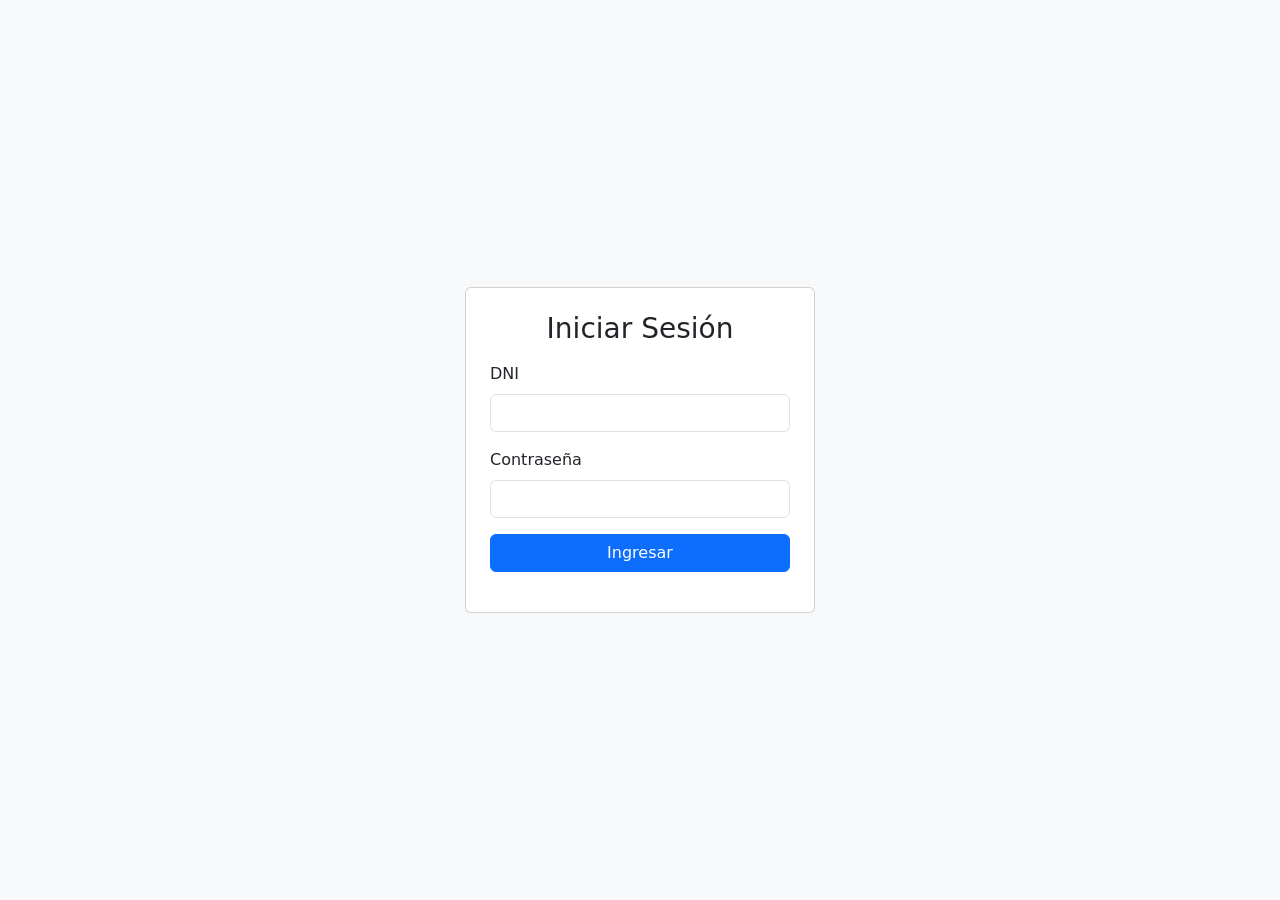
==== frontend/login.html @ 4a3051a7 "version estable de front antes de integrar back" ====
<!DOCTYPE html>
<html lang="es">

<head>
  <meta charset="UTF-8">
  <meta name="viewport" content="width=device-width, initial-scale=1.0">
  <title>Login - Histolyze</title>
  <!-- Bootstrap CSS offline -->
  <link rel="stylesheet" href="assets/css/bootstrap.min.css">
</head>

<body class="d-flex justify-content-center align-items-center vh-100 bg-light">
  <div class="card p-4" style="width: 350px;">
    <h3 class="mb-3 text-center">Iniciar Sesión</h3>
    <form id="loginForm" novalidate>
      <div class="mb-3">
        <label for="dni" class="form-label">DNI</label>
        <input type="text" class="form-control" id="dni" name="dni" required pattern="^[0-9]{7,8}$">
      </div>
      <div class="mb-3">
        <label for="password" class="form-label">Contraseña</label>
        <input type="password" class="form-control" id="password" name="password" required>
      </div>
      <button type="submit" class="btn btn-primary w-100">Ingresar</button>
    </form>
    <div id="loginAlert" class="mt-3"></div>
  </div>

  <script type="module" src="./assets/js/login.js"></script>
</body>

</html>
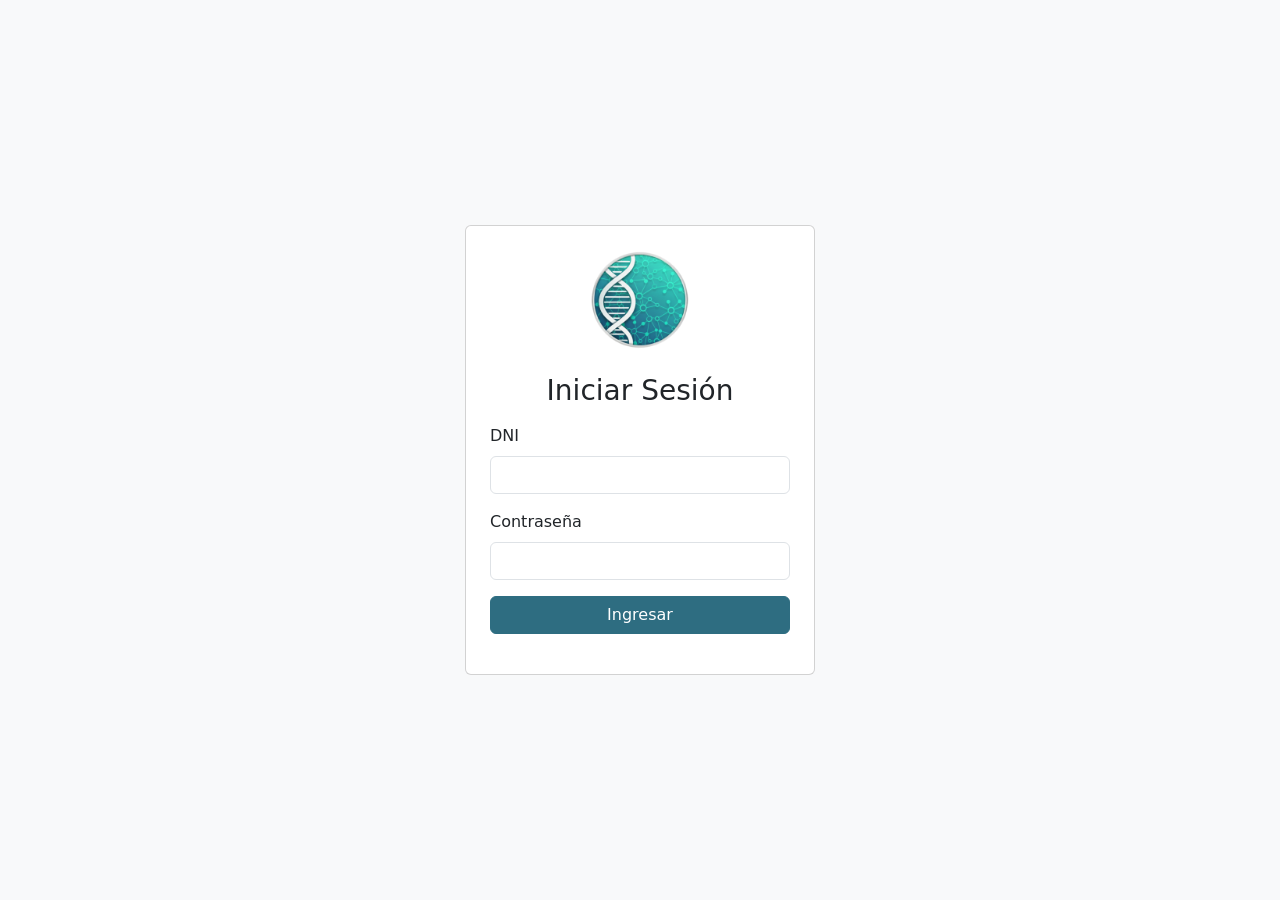
==== commit 56bfd9dd: "feat: agregar estilos" ====
--- a/frontend/login.html
+++ b/frontend/login.html
@@ -5,12 +5,17 @@
   <meta charset="UTF-8">
   <meta name="viewport" content="width=device-width, initial-scale=1.0">
   <title>Login - Histolyze</title>
-  <!-- Bootstrap CSS offline -->
   <link rel="stylesheet" href="assets/css/bootstrap.min.css">
+  <link rel="stylesheet" href="assets/css/custom.css"> 
 </head>
 
 <body class="d-flex justify-content-center align-items-center vh-100 bg-light">
   <div class="card p-4" style="width: 350px;">
+
+    <div class="text-center mb-4">
+      <img src="assets/img/logo.png" alt="Logo Histolyze" style="width: 100px;">
+    </div>
+
     <h3 class="mb-3 text-center">Iniciar Sesión</h3>
     <form id="loginForm" novalidate>
       <div class="mb-3">
@@ -29,4 +34,4 @@
   <script type="module" src="./assets/js/login.js"></script>
 </body>
 
-</html>
+</html>
--- a/frontend/assets/css/custom.css
+++ b/frontend/assets/css/custom.css
@@ -0,0 +1,79 @@
+/* Paleta de colores de Histolyze definida como variables CSS */
+:root {
+  --color-bg: #e7ebeb;          /* White smoke - Fondo principal */
+  --color-primary: #174c65;      /* Indigo dye - Navbar y elementos principales */
+  --color-secondary: #2e6d81;    /* Cerulean - Botones primarios y acentos */
+  --color-accent: #37cbbc;        /* Turquoise - Acentos y estados activos */
+  --color-link: #247f92;         /* Blue (Munsell) - Enlaces */
+}
+
+/* 1. Aplicamos el color de fondo a toda la aplicación */
+body {
+  background-color: var(--color-bg);
+}
+
+/* 2. Estilos para la Barra de Navegación (Navbar) */
+.navbar.bg-primary {
+  background-color: var(--color-primary) !important;
+}
+
+/* 3. Estilos para los Botones Principales */
+.btn-primary {
+  background-color: var(--color-secondary);
+  border-color: var(--color-secondary);
+}
+
+.btn-primary:hover {
+  background-color: var(--color-primary); /* Un tono más oscuro al pasar el mouse */
+  border-color: var(--color-primary);
+}
+
+/* Botones de éxito (como "Agregar") usarán el color de acento */
+.btn-success {
+    background-color: var(--color-accent);
+    border-color: var(--color-accent);
+    color: var(--color-primary); /* Texto oscuro para mejor contraste */
+}
+.btn-success:hover {
+    opacity: 0.9;
+    color: var(--color-primary);
+}
+
+/* Botones de información (como "Ver Perfil") */
+.btn-info {
+    background-color: var(--color-link);
+    border-color: var(--color-link);
+}
+
+
+/* 4. Estilos para el Menú Lateral (Sidebar) */
+.sidebar {
+    background-color: #ffffff; /* Un blanco puro para que resalte del fondo */
+    border-right: 1px solid #ddd;
+}
+
+.sidebar .nav-link {
+  color: var(--color-secondary);
+  font-weight: 500;
+}
+
+.sidebar .nav-link:hover {
+  color: var(--color-primary);
+}
+
+/* Estilo para el enlace activo en el sidebar */
+.sidebar .nav-link.active {
+  color: var(--color-primary);
+  background-color: rgba(55, 203, 188, 0.15); /* Fondo suave con el color de acento */
+  border-left: 4px solid var(--color-accent);
+}
+
+/* 5. Estilos para el Acordeón del Perfil del Paciente */
+.accordion-button {
+    font-weight: 600;
+    color: var(--color-primary);
+}
+.accordion-button:not(.collapsed) {
+    background-color: rgba(46, 109, 129, 0.1);
+    color: var(--color-primary);
+}
